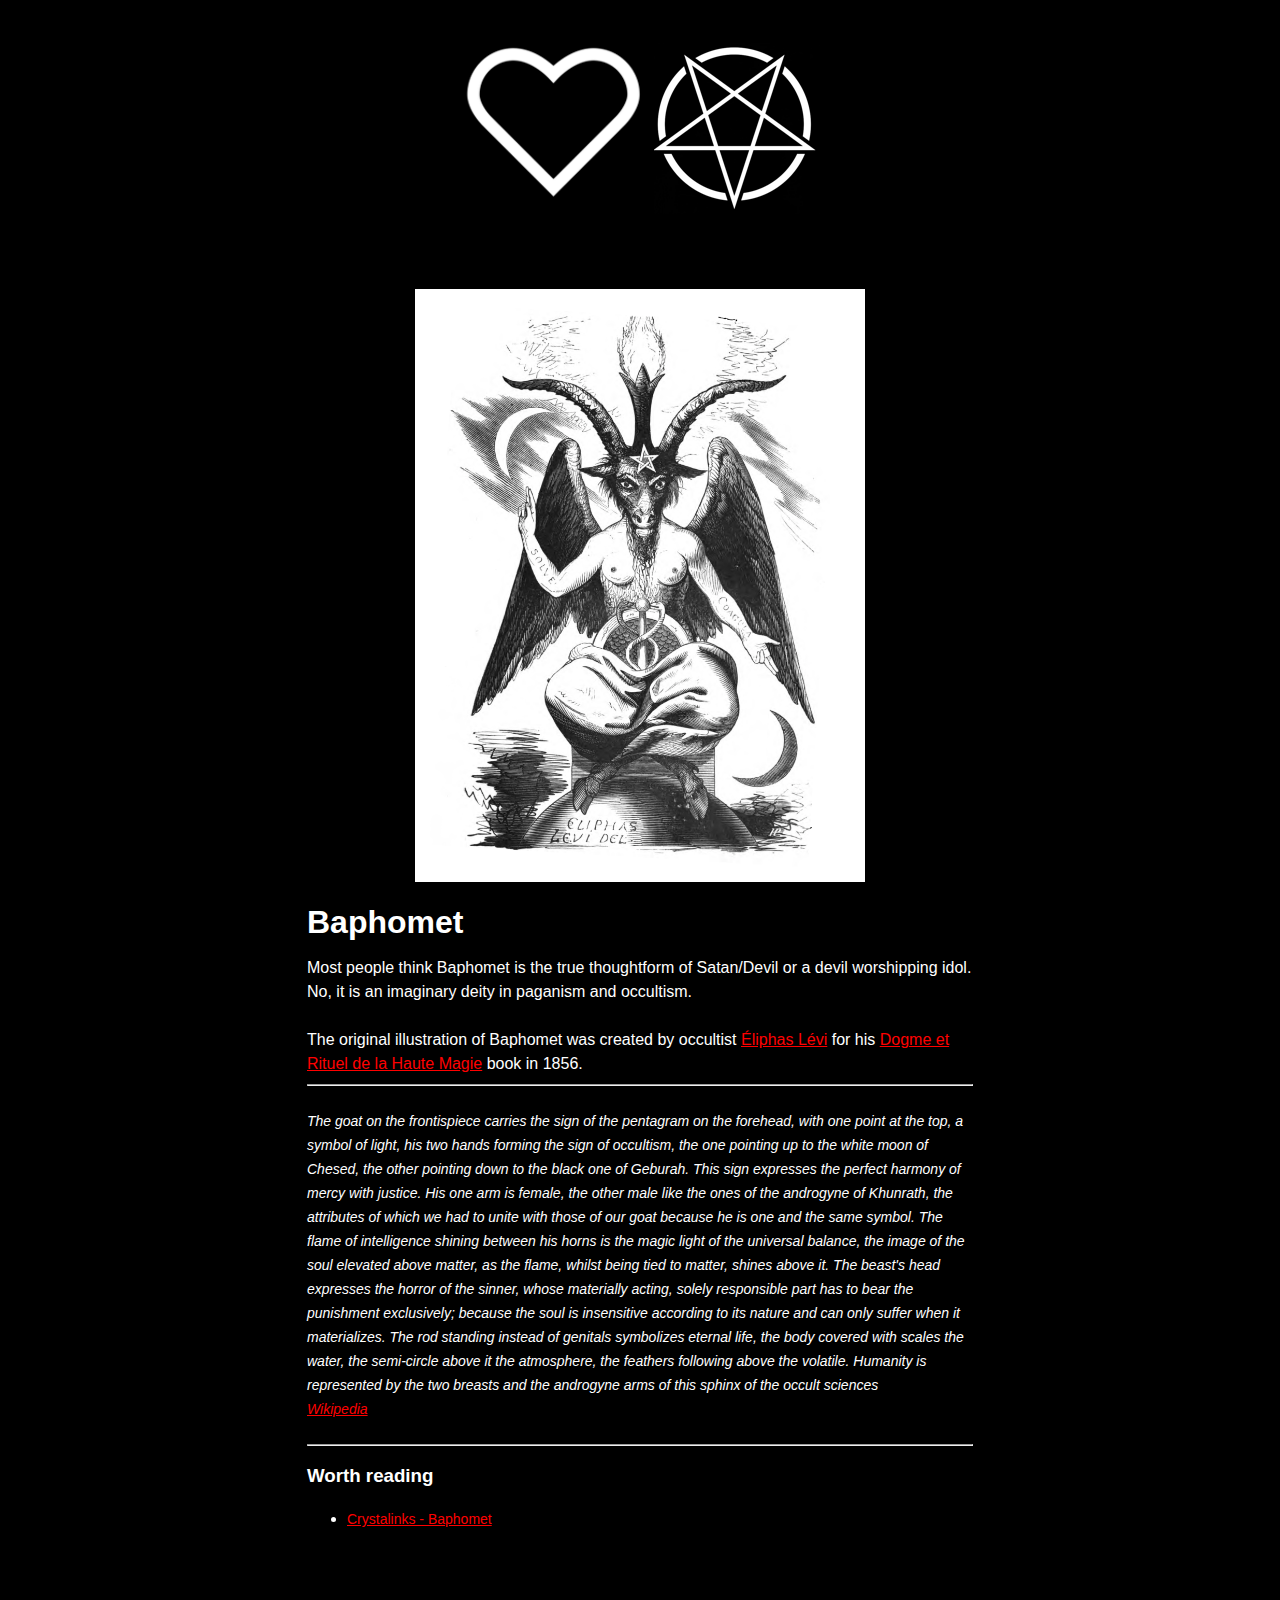
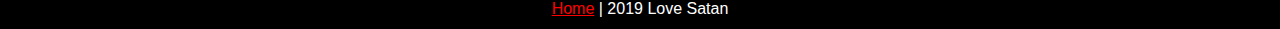
==== baphomet.html @ 0f86bba8 "Update" ====
<!DOCTYPE html>
<html lang="en">

  <head>

    <meta http-equiv="Content-Type" content="text/html; charset=UTF-8">
    <meta name="viewport" content="width=device-width, initial-scale=1">
    <!--- ♡⛧ --->
    <title>Baphomet - Love Satan</title>
    <link rel="icon" href="index.png">
    <link rel="stylesheet" href="style.css">

  </head>

  <body>

    <div class="logo">
      <img src="logo-banner.png">
    </div>

    <div class="content">
      <br /> <br />
      <center>
        <img src="baphomet.png" width="450" />
      </center>
      <h1> Baphomet </h1>
      Most people think Baphomet is the true thoughtform of Satan/Devil or a devil worshipping idol. No, it is an imaginary deity in paganism and occultism.
      <br /><br />
      The original illustration of Baphomet was created by occultist <a href="https://en.wikipedia.org/wiki/%C3%89liphas_L%C3%A9vi" target="_blank">Éliphas Lévi</a> for his <a href="https://en.wikipedia.org/wiki/Dogme_et_Rituel_de_la_Haute_Magie" target="_blank">Dogme et Rituel de la Haute Magie</a> book in 1856.
      <hr />
      <div class="message">
        The goat on the frontispiece carries the sign of the pentagram on the forehead, with one point at the top, a symbol of light, his two hands forming the sign of occultism, the one pointing up to the white moon of Chesed, the other pointing down to the black one of Geburah. This sign expresses the perfect harmony of mercy with justice. His one arm is female, the other male like the ones of the androgyne of Khunrath, the attributes of which we had to unite with those of our goat because he is one and the same symbol. The flame of intelligence shining between his horns is the magic light of the universal balance, the image of the soul elevated above matter, as the flame, whilst being tied to matter, shines above it. The beast's head expresses the horror of the sinner, whose materially acting, solely responsible part has to bear the punishment exclusively; because the soul is insensitive according to its nature and can only suffer when it materializes. The rod standing instead of genitals symbolizes eternal life, the body covered with scales the water, the semi-circle above it the atmosphere, the feathers following above the volatile. Humanity is represented by the two breasts and the androgyne arms of this sphinx of the occult sciences
        <br />
        <a href="https://en.wikipedia.org/wiki/Baphomet#Eliphas_L%C3%A9vi" target="_blank" class="source">Wikipedia</a>
      </div>
      <hr />

      <h3> Worth reading </h3>
      <ul>
        <li><a href="http://www.crystalinks.com/baphomet.html" target="_blank">Crystalinks - Baphomet</a></li>
      </ul>

    </div>

  </body>

  <footer>
    <a href="index.html">Home</a> | 2019 Love Satan
  </footer>

</html>
---- style.css ----
body {
  background-color: #000;
  color: #fff;
  font: 100%/150% "Lucida Sans Unicode", "Verdana", "Arial", "Helvetica",
   sans-serif;
}

a,
a:active,
a:before {
  color: red;
  font-style: none;
}

.logo,
.info,
.quote,
footer {
  text-align: center;
}

.content {
  width: 666px;
  margin: auto;
}

@media only screen
and (min-device-width : 320px)
and (max-device-width : 480px) {
  .content {
    width: 300px;
    margin: auto;
  }
  img {
    width: 150px;
  }
}


.links,
.content li a {
  font-size: 14px;
}

.list li {
  padding-top: 10px;
}

.quote {
  font-style: italic;
  font-size: 18px;
  padding-top: 15px;
  padding-bottom: 15px;
}
.message {
  font-style: italic;
  font-size: 14px;
  padding-top: 15px;
  padding-bottom: 15px;
}
.answer {
  font-style: italic;
  font-size: 15px;
}
footer {
  padding-top: 50px;
}
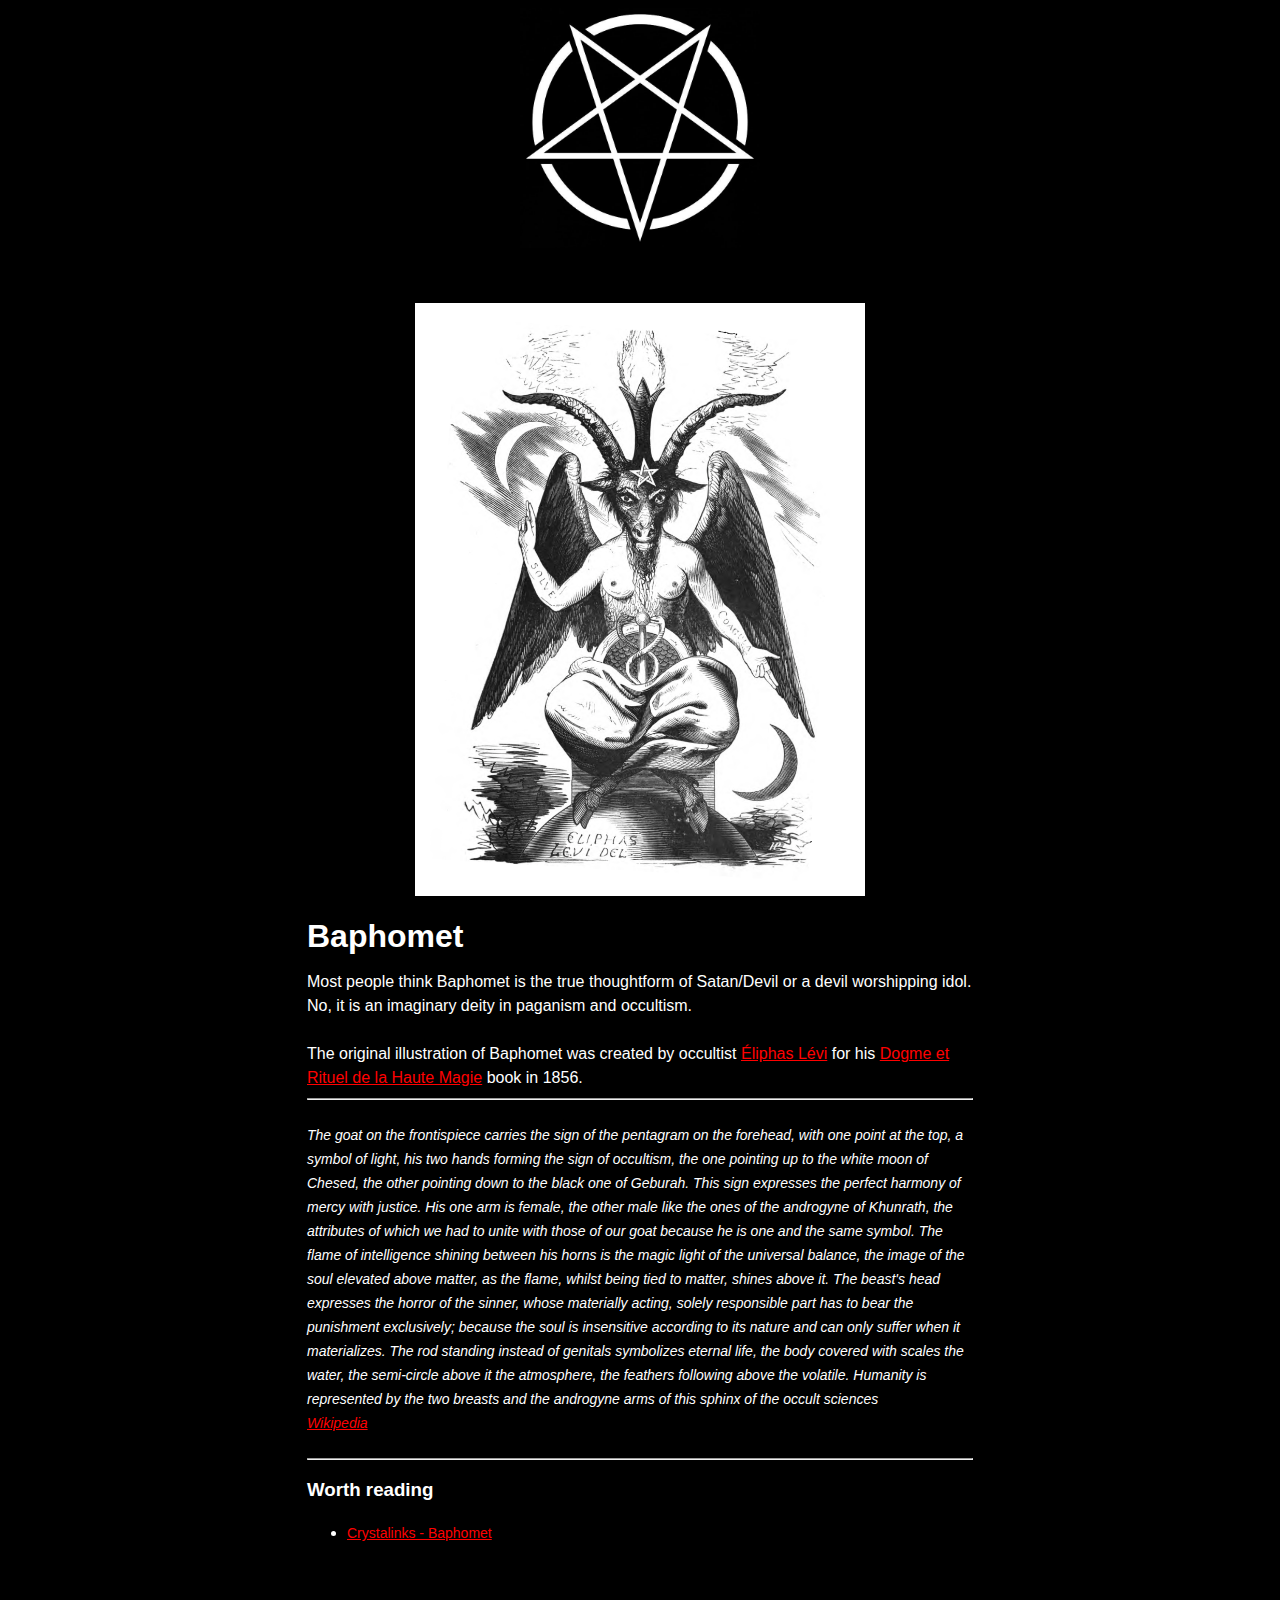
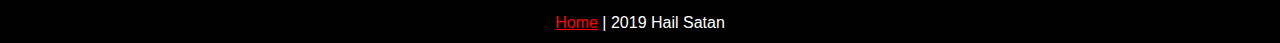
==== commit 7c5ebf81: "update" ====
--- a/baphomet.html
+++ b/baphomet.html
@@ -15,7 +15,7 @@
   <body>
 
     <div class="logo">
-      <img src="logo-banner.png">
+      <img src="pentagram.jpg" width="240">
     </div>
 
     <div class="content">
@@ -45,7 +45,7 @@
   </body>
 
   <footer>
-    <a href="index.html">Home</a> | 2019 Love Satan
+    <a href="index.html">Home</a> | 2019 Hail Satan
   </footer>
 
 </html>
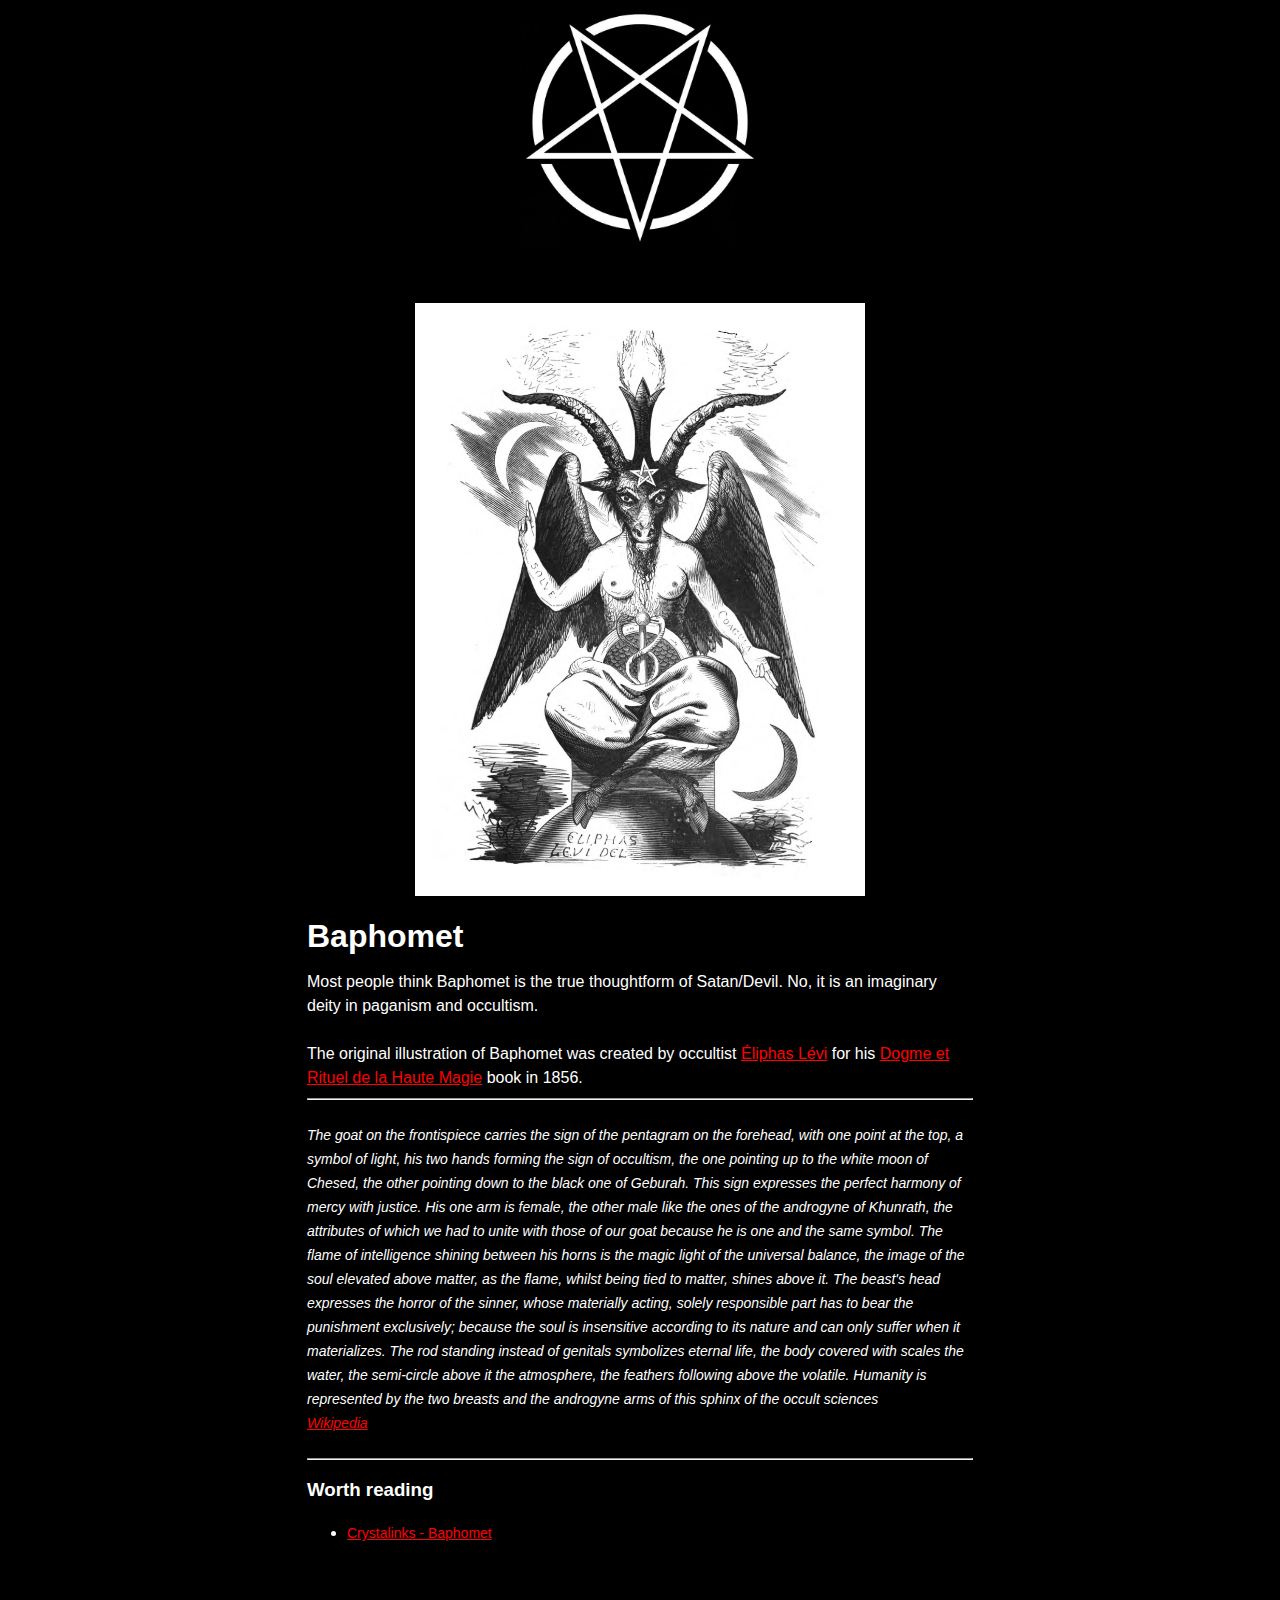
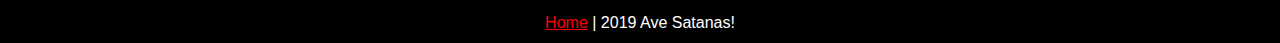
==== commit 2a378b7d: "Clean up" ====
--- a/baphomet.html
+++ b/baphomet.html
@@ -6,7 +6,7 @@
     <meta http-equiv="Content-Type" content="text/html; charset=UTF-8">
     <meta name="viewport" content="width=device-width, initial-scale=1">
     <!--- ♡⛧ --->
-    <title>Baphomet - Love Satan</title>
+    <title>Baphomet - Satan</title>
     <link rel="icon" href="index.png">
     <link rel="stylesheet" href="style.css">
 
@@ -24,7 +24,7 @@
         <img src="baphomet.png" width="450" />
       </center>
       <h1> Baphomet </h1>
-      Most people think Baphomet is the true thoughtform of Satan/Devil or a devil worshipping idol. No, it is an imaginary deity in paganism and occultism.
+      Most people think Baphomet is the true thoughtform of Satan/Devil. No, it is an imaginary deity in paganism and occultism.
       <br /><br />
       The original illustration of Baphomet was created by occultist <a href="https://en.wikipedia.org/wiki/%C3%89liphas_L%C3%A9vi" target="_blank">Éliphas Lévi</a> for his <a href="https://en.wikipedia.org/wiki/Dogme_et_Rituel_de_la_Haute_Magie" target="_blank">Dogme et Rituel de la Haute Magie</a> book in 1856.
       <hr />
@@ -45,7 +45,7 @@
   </body>
 
   <footer>
-    <a href="index.html">Home</a> | 2019 Hail Satan
+    <a href="index.html">Home</a> | 2019 Ave Satanas!
   </footer>
 
 </html>
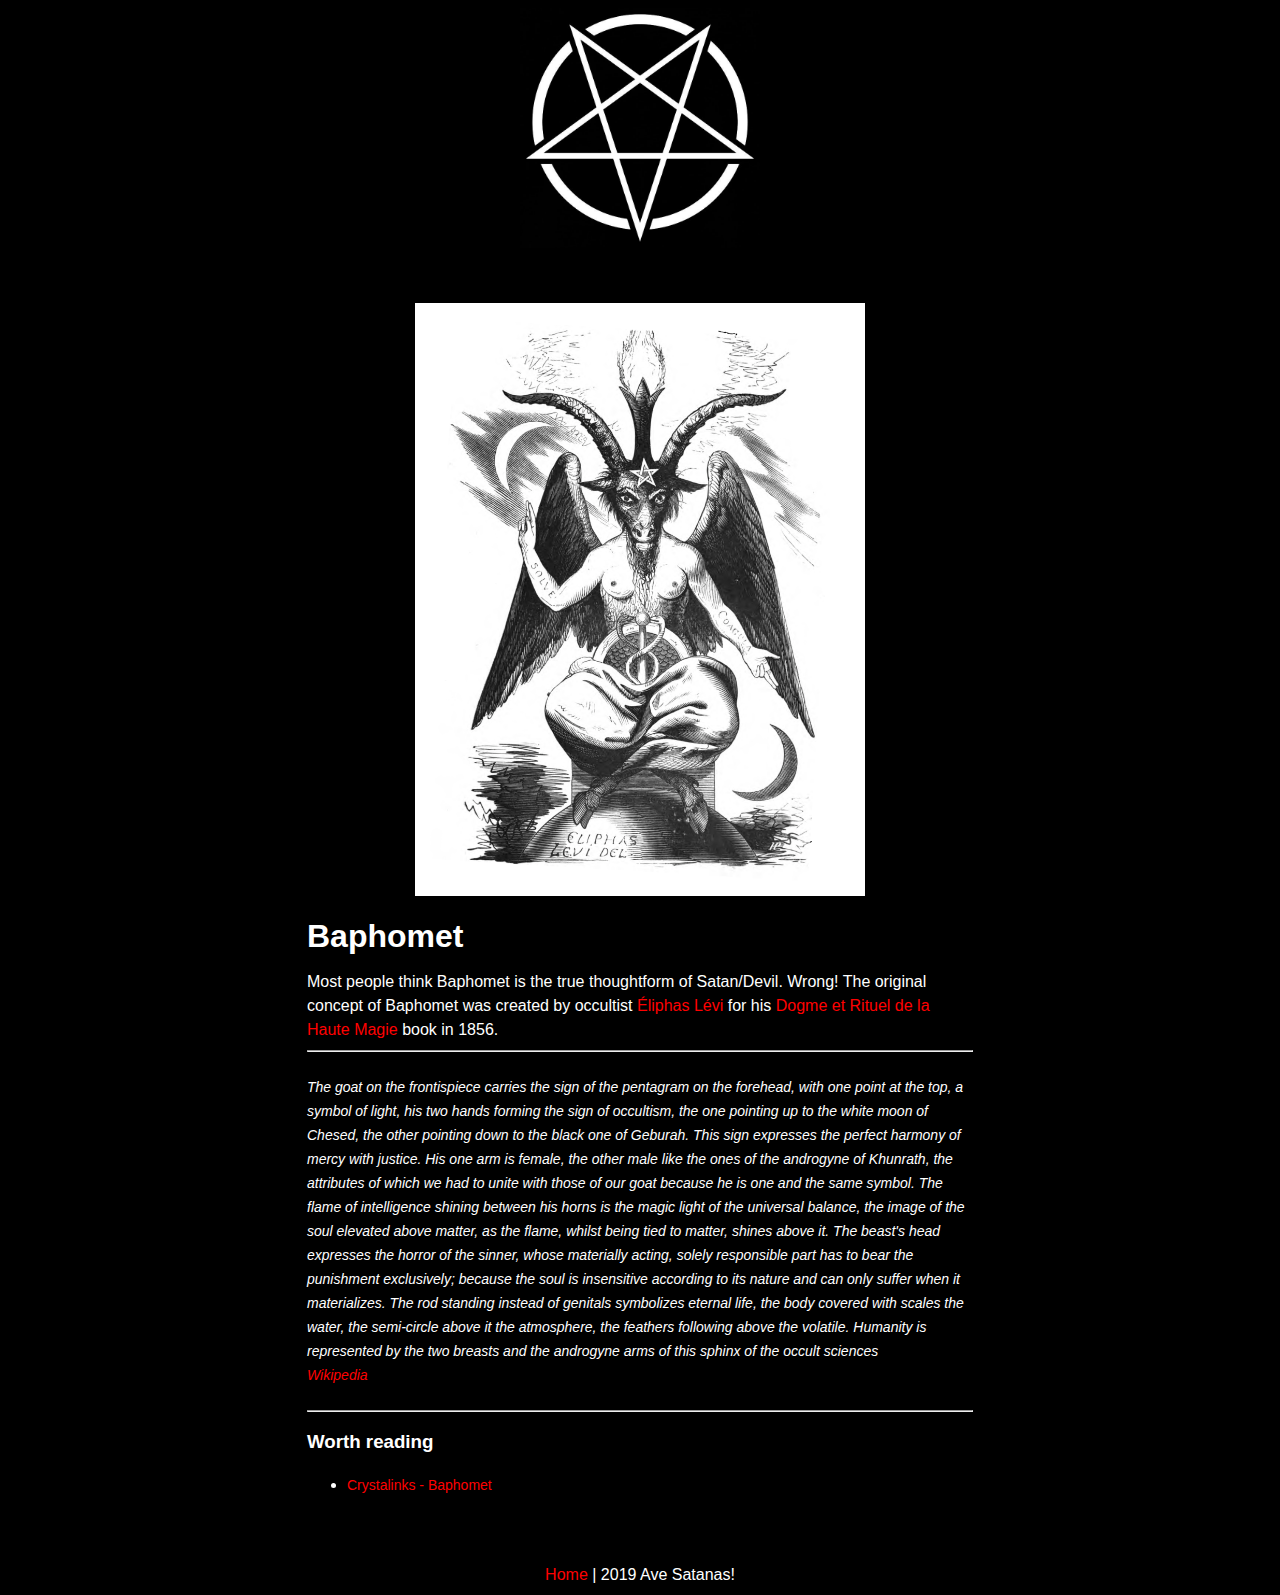
==== commit 803d2d70: "more links and clean up" ====
--- a/baphomet.html
+++ b/baphomet.html
@@ -24,9 +24,7 @@
         <img src="baphomet.png" width="450" />
       </center>
       <h1> Baphomet </h1>
-      Most people think Baphomet is the true thoughtform of Satan/Devil. No, it is an imaginary deity in paganism and occultism.
-      <br /><br />
-      The original illustration of Baphomet was created by occultist <a href="https://en.wikipedia.org/wiki/%C3%89liphas_L%C3%A9vi" target="_blank">Éliphas Lévi</a> for his <a href="https://en.wikipedia.org/wiki/Dogme_et_Rituel_de_la_Haute_Magie" target="_blank">Dogme et Rituel de la Haute Magie</a> book in 1856.
+      Most people think Baphomet is the true thoughtform of Satan/Devil. Wrong! The original concept of Baphomet was created by occultist <a href="https://en.wikipedia.org/wiki/%C3%89liphas_L%C3%A9vi" target="_blank">Éliphas Lévi</a> for his <a href="https://en.wikipedia.org/wiki/Dogme_et_Rituel_de_la_Haute_Magie" target="_blank">Dogme et Rituel de la Haute Magie</a> book in 1856.
       <hr />
       <div class="message">
         The goat on the frontispiece carries the sign of the pentagram on the forehead, with one point at the top, a symbol of light, his two hands forming the sign of occultism, the one pointing up to the white moon of Chesed, the other pointing down to the black one of Geburah. This sign expresses the perfect harmony of mercy with justice. His one arm is female, the other male like the ones of the androgyne of Khunrath, the attributes of which we had to unite with those of our goat because he is one and the same symbol. The flame of intelligence shining between his horns is the magic light of the universal balance, the image of the soul elevated above matter, as the flame, whilst being tied to matter, shines above it. The beast's head expresses the horror of the sinner, whose materially acting, solely responsible part has to bear the punishment exclusively; because the soul is insensitive according to its nature and can only suffer when it materializes. The rod standing instead of genitals symbolizes eternal life, the body covered with scales the water, the semi-circle above it the atmosphere, the feathers following above the volatile. Humanity is represented by the two breasts and the androgyne arms of this sphinx of the occult sciences
--- a/style.css
+++ b/style.css
@@ -10,6 +10,7 @@
 a:before {
   color: red;
   font-style: none;
+  text-decoration: none;
 }
 
 .logo,
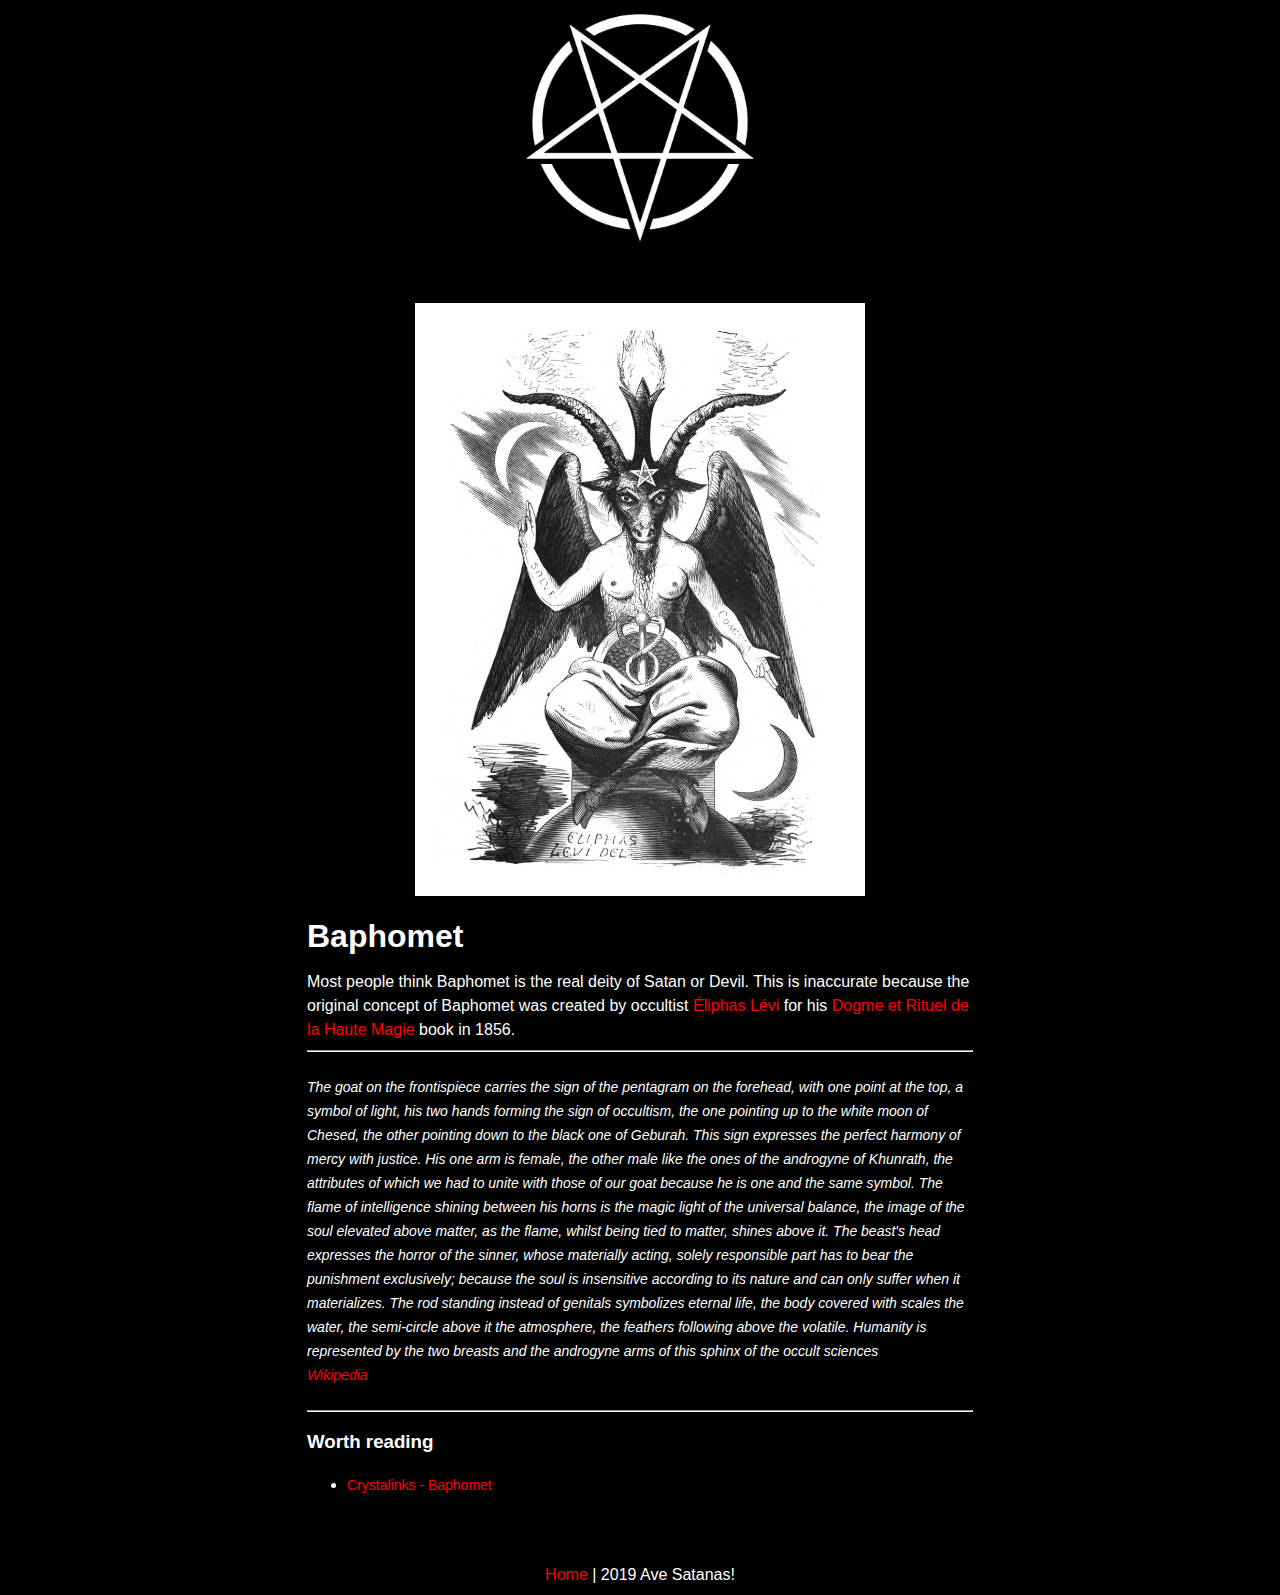
==== commit d742b7fe: "Update baphomet.html" ====
--- a/baphomet.html
+++ b/baphomet.html
@@ -24,7 +24,7 @@
         <img src="baphomet.png" width="450" />
       </center>
       <h1> Baphomet </h1>
-      Most people think Baphomet is the true thoughtform of Satan/Devil. Wrong! The original concept of Baphomet was created by occultist <a href="https://en.wikipedia.org/wiki/%C3%89liphas_L%C3%A9vi" target="_blank">Éliphas Lévi</a> for his <a href="https://en.wikipedia.org/wiki/Dogme_et_Rituel_de_la_Haute_Magie" target="_blank">Dogme et Rituel de la Haute Magie</a> book in 1856.
+       Most people think Baphomet is the real deity of Satan or Devil. This is inaccurate because the original concept of Baphomet was created by occultist <a href="https://en.wikipedia.org/wiki/%C3%89liphas_L%C3%A9vi" target="_blank">Éliphas Lévi</a> for his <a href="https://en.wikipedia.org/wiki/Dogme_et_Rituel_de_la_Haute_Magie" target="_blank">Dogme et Rituel de la Haute Magie</a> book in 1856.
       <hr />
       <div class="message">
         The goat on the frontispiece carries the sign of the pentagram on the forehead, with one point at the top, a symbol of light, his two hands forming the sign of occultism, the one pointing up to the white moon of Chesed, the other pointing down to the black one of Geburah. This sign expresses the perfect harmony of mercy with justice. His one arm is female, the other male like the ones of the androgyne of Khunrath, the attributes of which we had to unite with those of our goat because he is one and the same symbol. The flame of intelligence shining between his horns is the magic light of the universal balance, the image of the soul elevated above matter, as the flame, whilst being tied to matter, shines above it. The beast's head expresses the horror of the sinner, whose materially acting, solely responsible part has to bear the punishment exclusively; because the soul is insensitive according to its nature and can only suffer when it materializes. The rod standing instead of genitals symbolizes eternal life, the body covered with scales the water, the semi-circle above it the atmosphere, the feathers following above the volatile. Humanity is represented by the two breasts and the androgyne arms of this sphinx of the occult sciences
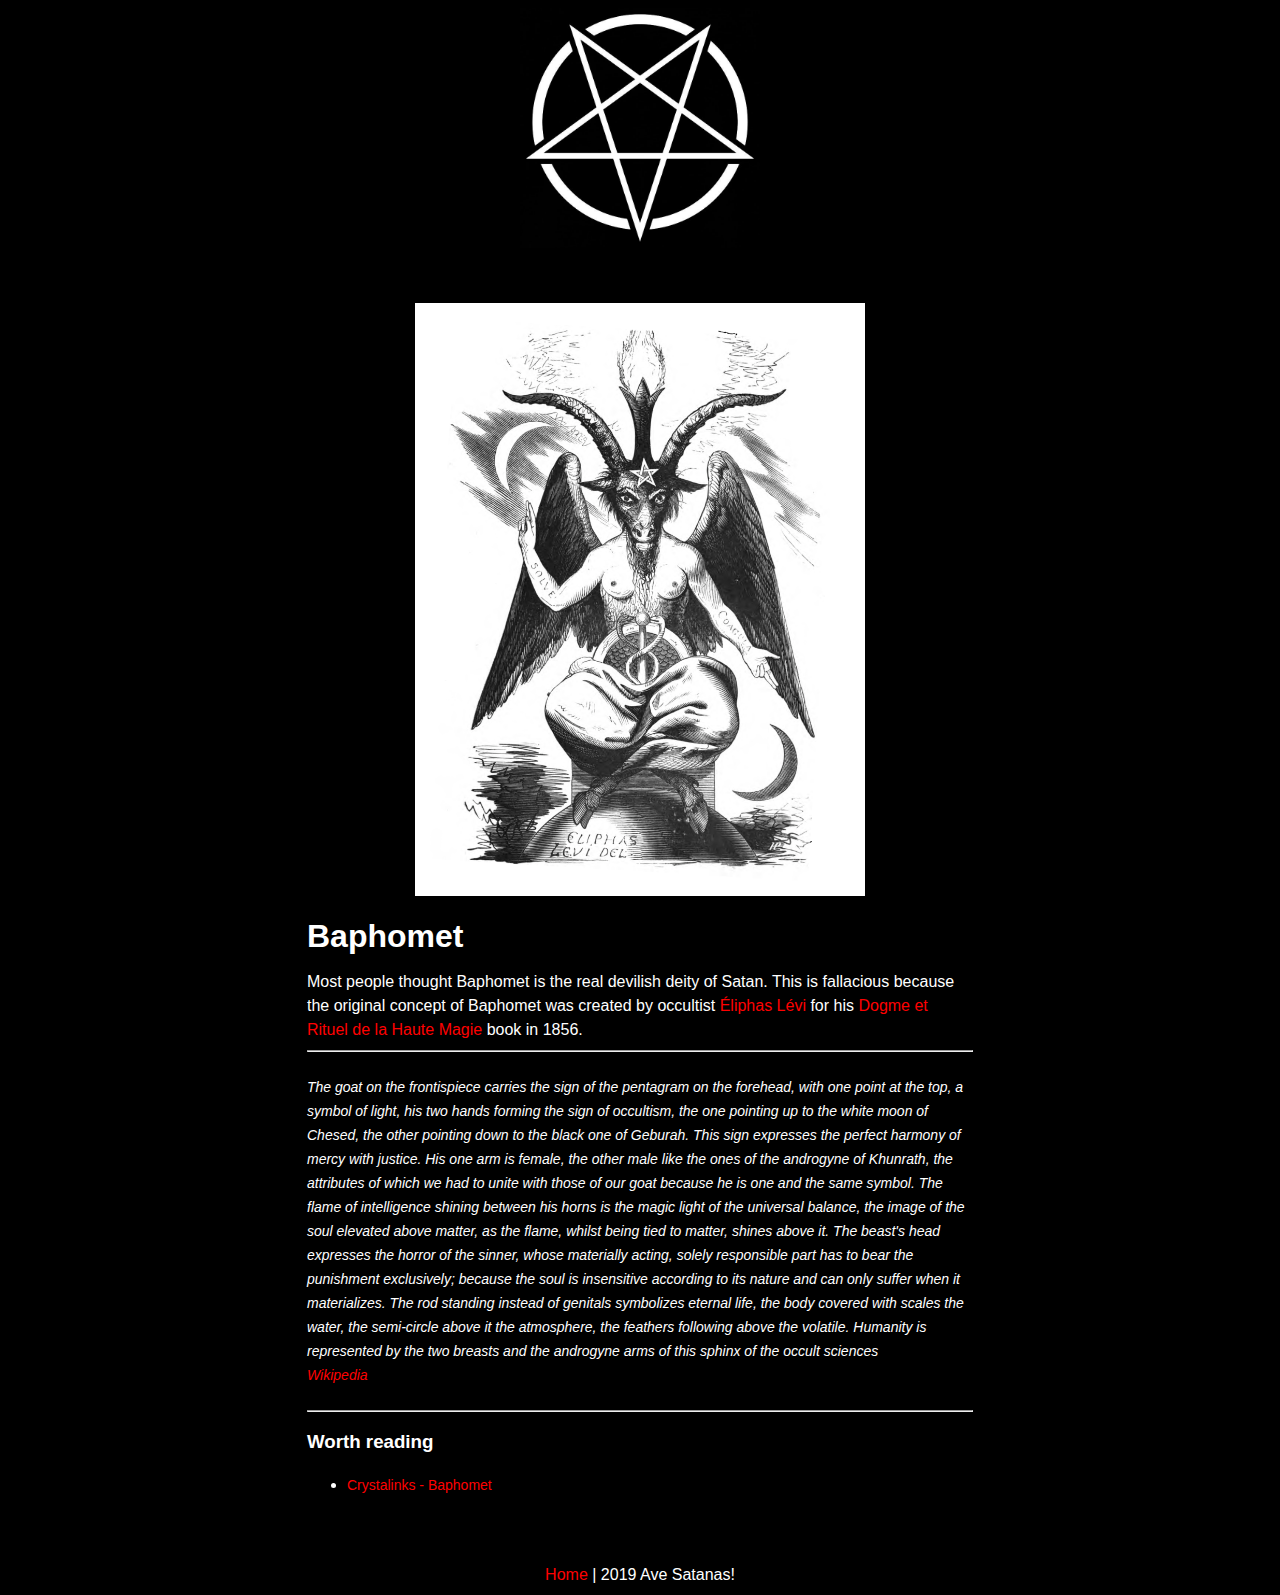
==== commit 31cab10d: "updates" ====
--- a/baphomet.html
+++ b/baphomet.html
@@ -24,7 +24,7 @@
         <img src="baphomet.png" width="450" />
       </center>
       <h1> Baphomet </h1>
-       Most people think Baphomet is the real deity of Satan or Devil. This is inaccurate because the original concept of Baphomet was created by occultist <a href="https://en.wikipedia.org/wiki/%C3%89liphas_L%C3%A9vi" target="_blank">Éliphas Lévi</a> for his <a href="https://en.wikipedia.org/wiki/Dogme_et_Rituel_de_la_Haute_Magie" target="_blank">Dogme et Rituel de la Haute Magie</a> book in 1856.
+       Most people thought Baphomet is the real devilish deity of Satan. This is fallacious because the original concept of Baphomet was created by occultist <a href="https://en.wikipedia.org/wiki/%C3%89liphas_L%C3%A9vi" target="_blank">Éliphas Lévi</a> for his <a href="https://en.wikipedia.org/wiki/Dogme_et_Rituel_de_la_Haute_Magie" target="_blank">Dogme et Rituel de la Haute Magie</a> book in 1856.
       <hr />
       <div class="message">
         The goat on the frontispiece carries the sign of the pentagram on the forehead, with one point at the top, a symbol of light, his two hands forming the sign of occultism, the one pointing up to the white moon of Chesed, the other pointing down to the black one of Geburah. This sign expresses the perfect harmony of mercy with justice. His one arm is female, the other male like the ones of the androgyne of Khunrath, the attributes of which we had to unite with those of our goat because he is one and the same symbol. The flame of intelligence shining between his horns is the magic light of the universal balance, the image of the soul elevated above matter, as the flame, whilst being tied to matter, shines above it. The beast's head expresses the horror of the sinner, whose materially acting, solely responsible part has to bear the punishment exclusively; because the soul is insensitive according to its nature and can only suffer when it materializes. The rod standing instead of genitals symbolizes eternal life, the body covered with scales the water, the semi-circle above it the atmosphere, the feathers following above the volatile. Humanity is represented by the two breasts and the androgyne arms of this sphinx of the occult sciences
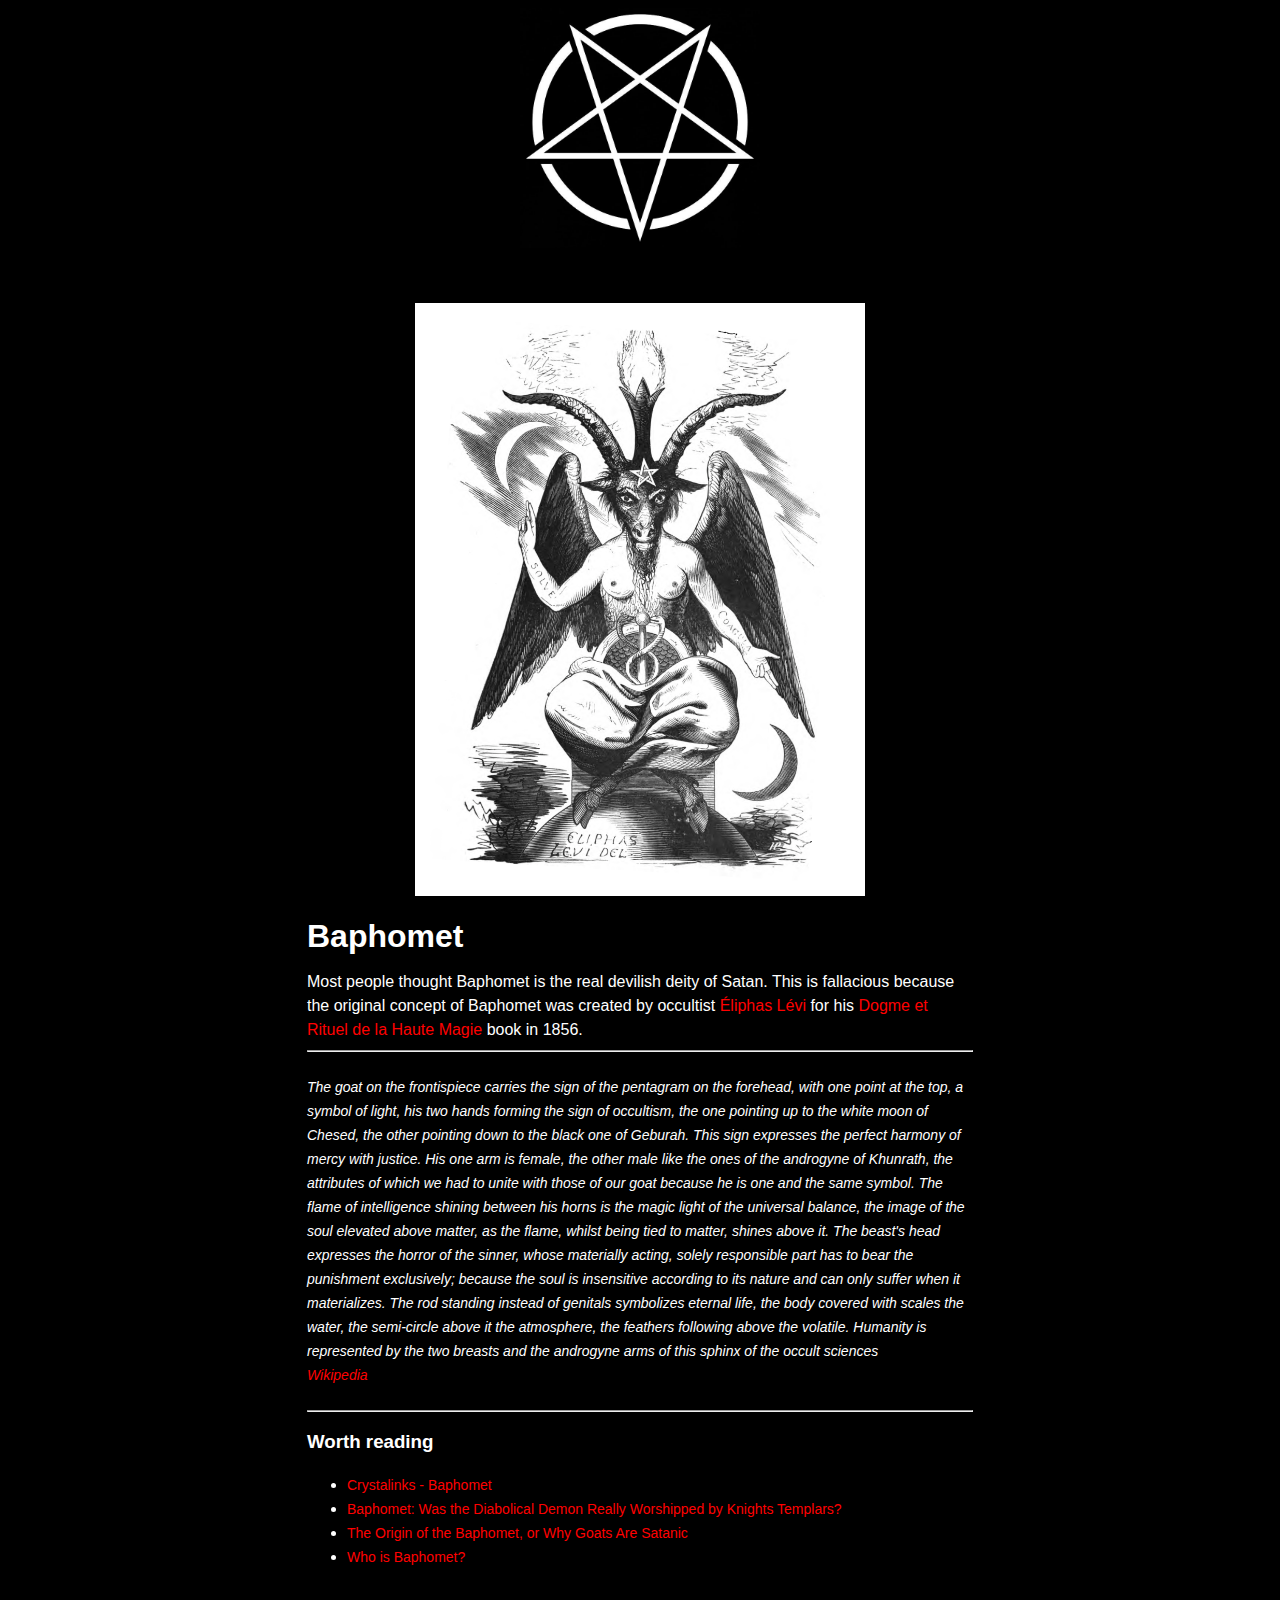
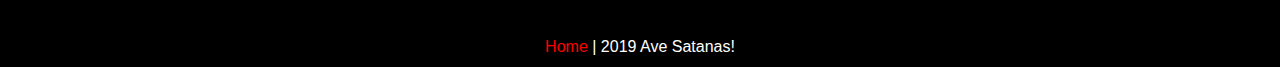
==== commit 3ea9f7af: "Update baphomet.html" ====
--- a/baphomet.html
+++ b/baphomet.html
@@ -25,6 +25,7 @@
       </center>
       <h1> Baphomet </h1>
        Most people thought Baphomet is the real devilish deity of Satan. This is fallacious because the original concept of Baphomet was created by occultist <a href="https://en.wikipedia.org/wiki/%C3%89liphas_L%C3%A9vi" target="_blank">Éliphas Lévi</a> for his <a href="https://en.wikipedia.org/wiki/Dogme_et_Rituel_de_la_Haute_Magie" target="_blank">Dogme et Rituel de la Haute Magie</a> book in 1856.
+       <br />
       <hr />
       <div class="message">
         The goat on the frontispiece carries the sign of the pentagram on the forehead, with one point at the top, a symbol of light, his two hands forming the sign of occultism, the one pointing up to the white moon of Chesed, the other pointing down to the black one of Geburah. This sign expresses the perfect harmony of mercy with justice. His one arm is female, the other male like the ones of the androgyne of Khunrath, the attributes of which we had to unite with those of our goat because he is one and the same symbol. The flame of intelligence shining between his horns is the magic light of the universal balance, the image of the soul elevated above matter, as the flame, whilst being tied to matter, shines above it. The beast's head expresses the horror of the sinner, whose materially acting, solely responsible part has to bear the punishment exclusively; because the soul is insensitive according to its nature and can only suffer when it materializes. The rod standing instead of genitals symbolizes eternal life, the body covered with scales the water, the semi-circle above it the atmosphere, the feathers following above the volatile. Humanity is represented by the two breasts and the androgyne arms of this sphinx of the occult sciences
@@ -36,6 +37,9 @@
       <h3> Worth reading </h3>
       <ul>
         <li><a href="http://www.crystalinks.com/baphomet.html" target="_blank">Crystalinks - Baphomet</a></li>
+        <li><a href="https://www.ancient-origins.net/history/baphomet-0010947" target="_blank">Baphomet: Was the Diabolical Demon Really Worshipped by Knights Templars?</a></li>
+        <li><a href="https://www.spiritualsatanist.com/essays/satanism/baphomet-why-goats-are-satanic.html" target="_blank">The Origin of the Baphomet, or Why Goats Are Satanic</a></li>
+        <li><a href="https://gnosticwarrior.com/who-is-baphomet.html" target="_blank">Who is Baphomet?</a></li>
       </ul>
 
     </div>
